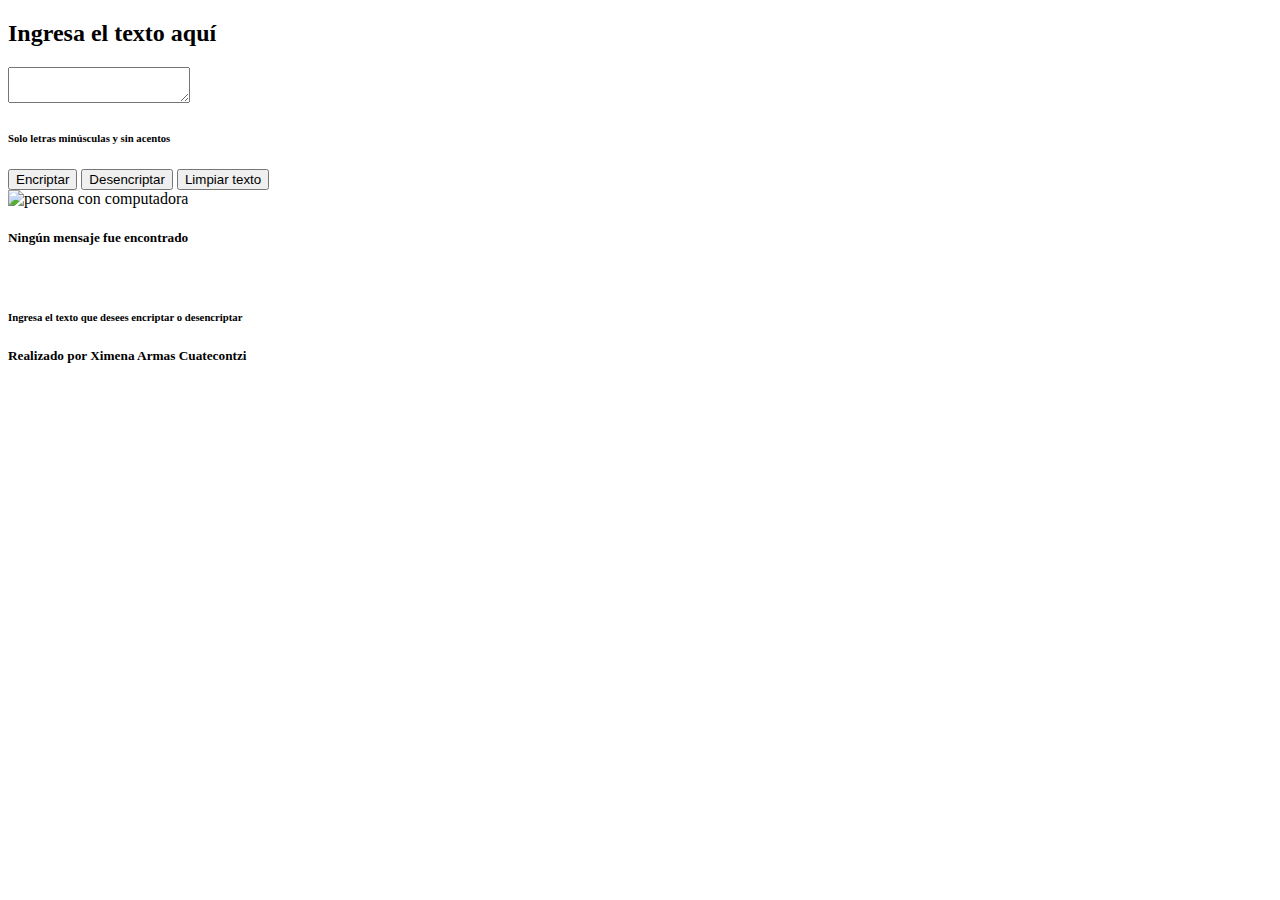
==== index.html @ b75be9ab "Update" ====
<!DOCTYPE html>
<html lang="es">
    <head>
        <meta charset="UTF-8">
        <meta name="viewport" content="width=device-width, initial-scale=1.0">
        <title>Encriptador</title>
        <link rel="stylesheet" href="./src/css/style.css">
        <link rel="stylesheet" href="https://cdnjs.cloudflare.com/ajax/libs/font-awesome/6.5.2/css/all.min.css" integrity="sha512-SnH5WK+bZxgPHs44uWIX+LLJAJ9/2PkPKZ5QiAj6Ta86w+fsb2TkcmfRyVX3pBnMFcV7oQPJkl9QevSCWr3W6A==" crossorigin="anonymous" referrerpolicy="no-referrer" />
    </head>
    <body>
        <div class="main">
            <div class="main__primary__container">
                <h2>Ingresa el texto aquí</h2>
                <textarea name="" id="text-input" class="main_textarea"></textarea>
                <div class="main__primary__container__disclaimer">
                    <i class="fa-solid fa-circle-exclamation"></i>
                    <h6>Solo letras minúsculas y sin acentos</h6>
                </div>
                <div class="main__primary__container__buttons">
                    <button class="primary__button" id="btn-encriptar">Encriptar</button>
                    <button class="secondary__button" id="btn-desencriptar">Desencriptar</button>
                    <button class="terciary__button" id="btn-limpiar">Limpiar texto</button>
                </div>
            </div>
            <div class="main__secondary__container" >
                <div id="container-texto">
                    <img src="./src/img/persona.png" alt="persona con computadora" width="100%" id="img-persona">
                    <h5>Ningún mensaje fue encontrado</h5><br>
                    <h6>Ingresa el texto que desees encriptar o desencriptar</h6>
                </div>
                <button class="primary__button" id="btn-copiar" style="display: none;">Copiar</button>
            </div>

        </div>
        
        <script src="./src/js/app.js"></script>
    </body>
    <footer class="footer">
        
        <div class="footer__linkdin">
            <h5>Realizado por Ximena Armas Cuatecontzi</h5>
            <a href="https://www.linkedin.com/in/ximena-armas-cuatecontzi/" target="_blank" rel="noopener noreferrer"><i class="fa-brands fa-linkedin"></i></a>
        </div>
        
    </footer>
</html>
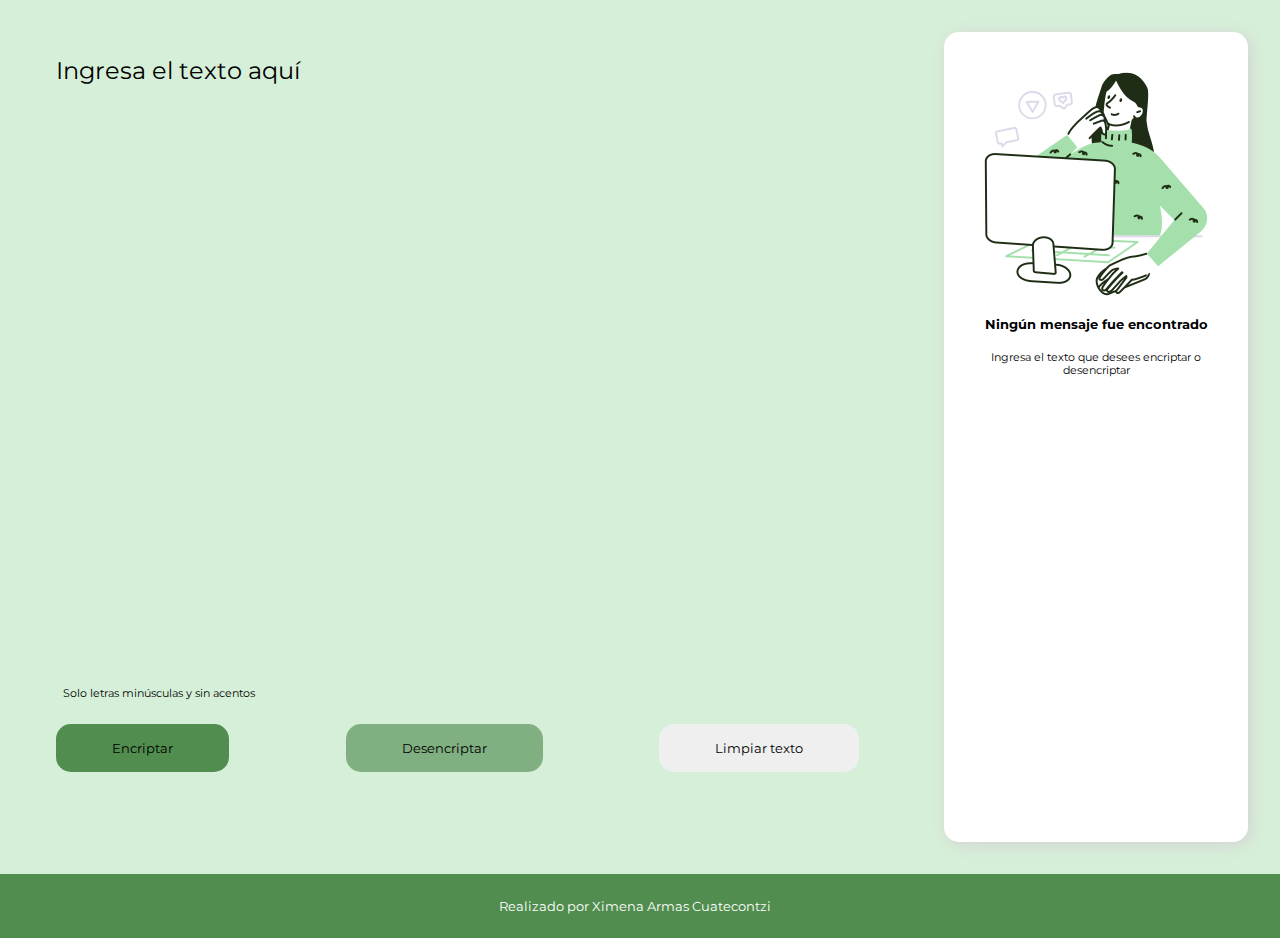
==== commit 0c1c6171: "Update" ====
--- a/index.html
+++ b/index.html
@@ -4,7 +4,7 @@
         <meta charset="UTF-8">
         <meta name="viewport" content="width=device-width, initial-scale=1.0">
         <title>Encriptador</title>
-        <link rel="stylesheet" href="./src/css/style.css">
+        <link rel="stylesheet" href="css/style.css">
         <link rel="stylesheet" href="https://cdnjs.cloudflare.com/ajax/libs/font-awesome/6.5.2/css/all.min.css" integrity="sha512-SnH5WK+bZxgPHs44uWIX+LLJAJ9/2PkPKZ5QiAj6Ta86w+fsb2TkcmfRyVX3pBnMFcV7oQPJkl9QevSCWr3W6A==" crossorigin="anonymous" referrerpolicy="no-referrer" />
     </head>
     <body>
@@ -24,7 +24,7 @@
             </div>
             <div class="main__secondary__container" >
                 <div id="container-texto">
-                    <img src="./src/img/persona.png" alt="persona con computadora" width="100%" id="img-persona">
+                    <img src="img/persona.png" alt="persona con computadora" width="100%" id="img-persona">
                     <h5>Ningún mensaje fue encontrado</h5><br>
                     <h6>Ingresa el texto que desees encriptar o desencriptar</h6>
                 </div>
@@ -33,7 +33,7 @@
 
         </div>
         
-        <script src="./src/js/app.js"></script>
+        <script src="/js/app.js"></script>
     </body>
     <footer class="footer">
         
--- a/css/style.css
+++ b/css/style.css
@@ -0,0 +1,187 @@
+@import url('https://fonts.googleapis.com/css2?family=Montserrat:ital,wght@0,100..900;1,100..900&display=swap');
+
+:root{
+    --primary-green: #D6EFD8;
+    --secondary-green: #80AF81;
+    --terciary-green: #508D4E;
+    --dark-green: #1A5319;
+    --blanco: #FFF;
+    --main-font: "Montserrat", sans-serif;
+}
+
+*{
+    box-sizing: border-box;
+    margin: 0;
+    padding: 0;
+    font-family: var(--main-font);
+    font-weight: 400;
+}
+
+body{
+    background-color: var(--primary-green);
+}
+
+.main{
+    display: flex;
+    justify-content: space-between;
+    padding: 2rem;
+
+}
+
+.main__primary__container{
+    width: 70%;
+    height: 70vh;
+    padding: 1.5rem;
+}
+textarea.main_textarea{
+    width: 100%;
+    height: 100%;
+    border: none;
+    background-color: transparent;
+    resize: none;
+    margin-top: 1rem;
+    font-size: 18px;
+}
+textarea.main_textarea:focus-visible{
+    border: none;
+    outline: none;
+
+
+}
+.main__primary__container__disclaimer{
+    display: flex;
+    gap: 7px;
+    margin-bottom: 1.5rem;
+}
+.main__primary__container__buttons{
+    display: flex;
+    justify-content: space-between;
+
+}
+
+.primary__button, .secondary__button , .terciary__button{
+    padding: 1rem 3.5rem;
+    border-radius: 15px;
+    border: none;
+    transition: 0.3s all ease-in-out;
+
+}
+
+.primary__button{
+    background-color: var(--terciary-green);
+}
+
+.primary__button:hover{
+    background-color: var(--dark-green);
+    color: var(--blanco);
+    cursor: pointer;
+}
+
+.secondary__button{
+    background-color: var(--secondary-green);
+}
+.secondary__button:hover{
+    background-color: var(--terciary-green);
+    color: var(--blanco);
+    cursor: pointer;
+}
+
+.terciary__button:hover{
+    background-color: var(--secondary-green);
+    cursor: pointer;
+    color: var(--blanco);
+}
+
+
+.main__secondary__container{
+    width: 25%;
+    height: 90vh;
+    text-align: center;
+    background-color: var(--blanco);
+    border-radius: 15px;
+    box-shadow: 3px 3px 15px lightgray;
+    display: flex;
+    flex-direction: column;
+    padding: 1.5rem;
+    position: relative;
+
+}
+
+.main__secondary__container h5{
+    font-weight: 700;
+}
+#btn-copiar{
+    position: absolute;
+    bottom: 1.5rem;
+    width: 80%;
+}
+
+.footer{
+    padding: 1.5rem;
+    text-align: center;
+    background-color: var(--terciary-green);
+    color: var(--blanco);
+}
+
+.footer__linkdin{
+    display: flex;
+    text-align: center;
+    justify-content: center;
+    gap: 10px;
+}
+
+.footer__linkdin i{
+    color: var(--blanco);
+}
+@media (max-width: 480px) {
+    .main{
+        flex-direction: column;
+    }
+    .main__primary__container,.main__secondary__container{
+        width: 100%;
+        height: 100%;
+    }
+
+    textarea.main_textarea{
+        height: 50vh;
+    }
+
+    .main__primary__container__buttons{
+        flex-direction: column;
+        gap: 1.5rem;
+    }
+
+    .main__primary__container__disclaimer{
+        justify-content: center;
+    }
+
+    #img-persona{
+        display: none;
+    }
+}
+
+
+@media (min-width: 481px) and (max-width: 768px) {
+    .main{
+        flex-direction: column;
+    }
+
+    .main__primary__container,.main__secondary__container{
+        width: 100%;
+        height: 100%;
+    }
+
+    textarea.main_textarea{
+        height: 50vh;
+    }
+
+
+    #img-persona{
+        display: none;
+    }
+
+
+
+}
+
+
